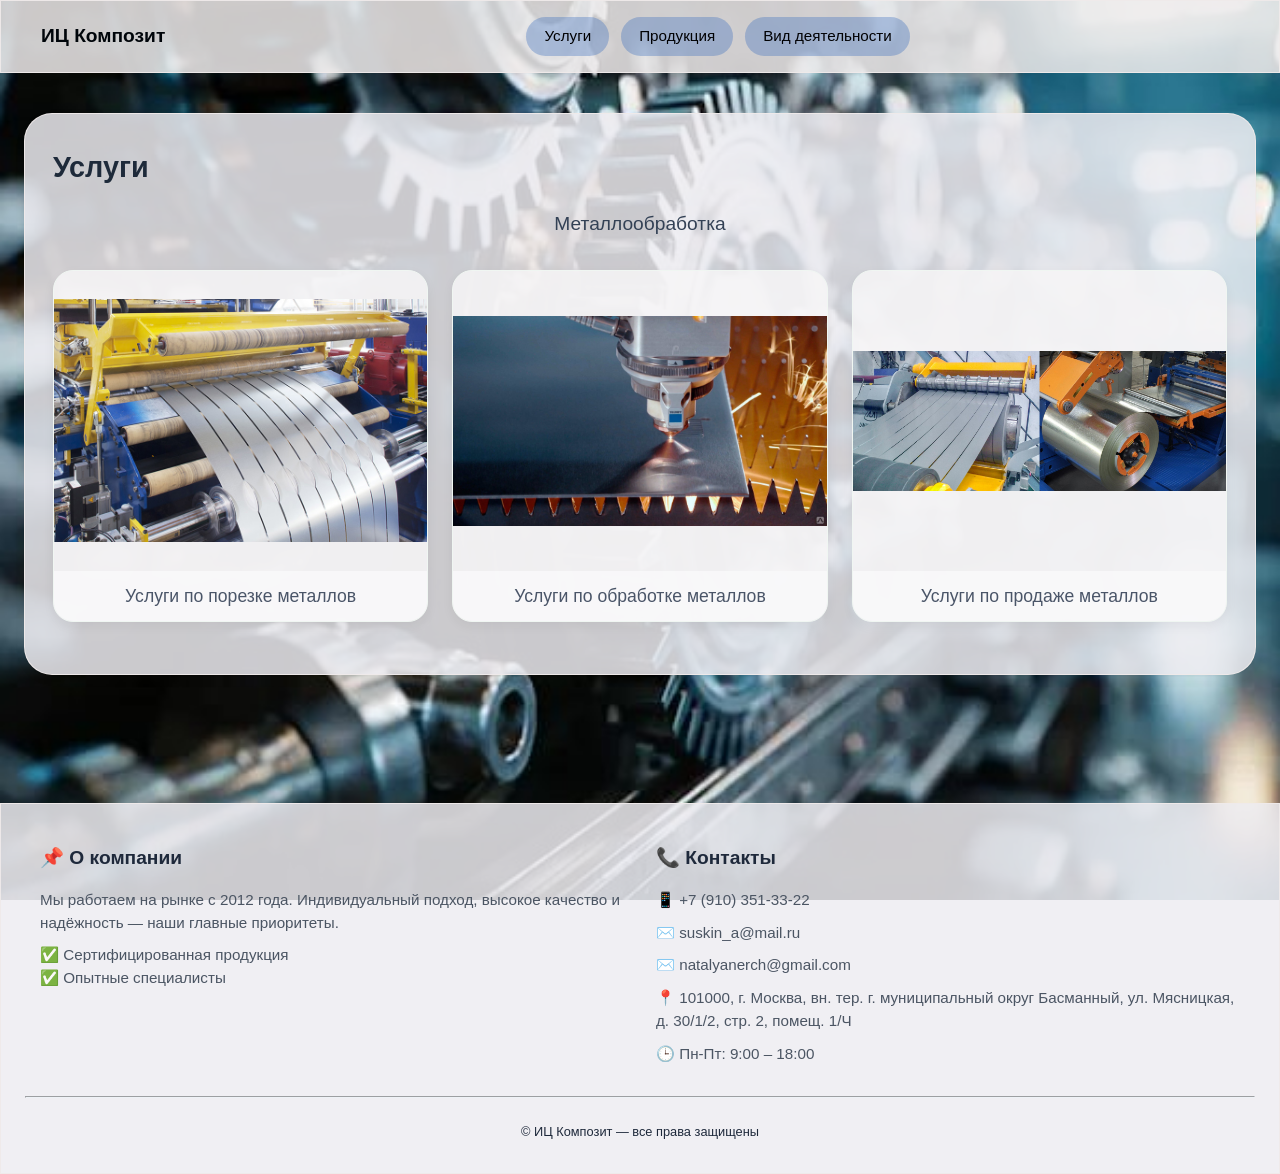
==== index.html @ 0aad348a "Add files via upload" ====
<!DOCTYPE html>
<html lang="ru">
<head>
    <meta charset="UTF-8">
    <meta name="viewport" content="width=device-width, initial-scale=1.0, user-scalable=yes">
    <title>ИЦ Композит | Официальный сайт</title>
    <link rel="stylesheet" href="css/style.css">
    <link rel="canonical" href="https://ицкомпозит.рф" />
</head>
<body>

<!-- Боковое меню полностью удалено -->

<div class="main-content" id="mainContent">
    <!-- Верхняя панель с кнопками -->
    <div class="top-bar">
        <div class="logo-area">ИЦ Композит</div>
        <nav class="nav-links">
            <a href="#" data-page="services" class="nav-btn">Услуги</a>
            <a href="#" data-page="products" class="nav-btn">Продукция</a>
            <a href="#" data-page="activity" class="nav-btn">Вид деятельности</a>
        </nav>
    </div>

    <!-- Контент загружается сюда динамически -->
    <div class="container" id="pageContent">
        <div style="text-align: center; padding: 50px;">Загрузка...</div>
    </div>

    <div class="footer-info">
        <div class="footer-grid">
            <div class="footer-col">
                <h3>📌 О компании</h3>
                <p>Мы работаем на рынке с 2012 года. Индивидуальный подход, высокое качество и надёжность — наши главные приоритеты.</p>
                <p>✅ Сертифицированная продукция<br>✅ Опытные специалисты</p>
            </div>
            <div class="footer-col">
                <h3>📞 Контакты</h3>
                <p>📱 +7 (910) 351-33-22</p>
                <p>✉️ suskin_a@mail.ru</p>
                <p>✉️ natalyanerch@gmail.com</p>
                <p>📍 101000, г. Москва, вн. тер. г. муниципальный округ Басманный, ул. Мясницкая, д. 30/1/2, стр. 2, помещ. 1/Ч</p>
                <p>🕒 Пн-Пт: 9:00 – 18:00</p>
            </div>
        </div>
        <hr>
        <p style="text-align: center; margin-top: 24px; font-size: 0.8rem;">© ИЦ Композит — все права защищены</p>
    </div>
</div>

<script src="js/script.js"></script>
</body>
</html>
---- css/style.css ----
* {
    margin: 0;
    padding: 0;
    box-sizing: border-box;
}

body {
    font-family: 'Segoe UI', Tahoma, Geneva, Verdana, sans-serif;
    background-image: url('../images/window.jfif');
    background-size: cover;
    background-position: center;
    background-attachment: fixed;
    color: #1e293b;
    line-height: 1.5;
}

/* --- Боковое меню (бургер) --- */
.overlay {
    position: fixed;
    top: 0;
    left: 0;
    width: 100%;
    height: 100%;
    background-color: rgba(0, 0, 0, 0.5);
    z-index: 998;
    opacity: 0;
    visibility: hidden;
    transition: all 0.3s ease;
}

.overlay.active {
    opacity: 1;
    visibility: visible;
}

.side-menu {
    position: fixed;
    top: 0;
    left: -280px;
    width: 280px;
    height: 100%;
    box-shadow: 2px 0 12px rgba(0, 0, 0, 0.1);
    z-index: 999;
    transition: left 0.3s ease;
    display: flex;
    flex-direction: column;
    padding: 20px 0;
}

.side-menu.open {
    left: 0;
}

.menu-header {
    padding: 20px;
    border-bottom: 1px solid #e9ecef;
    margin-bottom: 16px;
}

.menu-header h3 {
    font-size: 1.3rem;
    color: #2c3e50;
}

.menu-nav {
    display: flex;
    flex-direction: column;
    gap: 8px;
    padding: 0 16px;
}

.menu-nav a {
    background: none;
    border: none;
    text-align: left;
    padding: 12px 16px;
    font-size: 1rem;
    font-weight: 500;
    color: #2c3e50;
    border-radius: 12px;
    cursor: pointer;
    transition: all 0.2s ease;
    font-family: inherit;
    text-decoration: none;
    display: block;
}

.menu-nav a:hover {
    background-color: #e9ecef;
    transform: translateX(4px);
}

.close-menu-btn {
    margin-top: auto;
    margin-bottom: 30px;
    background-color: #f1f3f5;
    border: none;
    padding: 12px;
    border-radius: 30px;
    font-weight: 600;
    cursor: pointer;
    transition: 0.2s;
    margin-left: 16px;
    margin-right: 16px;
}

.close-menu-btn:hover {
    background-color: #dee2e6;
}

/* --- Основной контент --- */
.main-content {
    transition: filter 0.2s ease;
    min-height: 100vh;
    display: flex;
    flex-direction: column;
}

.main-content.blur {
    filter: blur(3px);
    pointer-events: none;
    user-select: none;
}

/* Шапка с бургером */
.top-bar {
    padding: 16px 24px;
    box-shadow: 0 1px 4px rgba(0, 0, 0, 0.05);
    display: flex;
    align-items: center;
    border-bottom: 1px solid #eef2f6;
}

.burger-btn {
    background: none;
    border: none;
    cursor: pointer;
    padding: 8px;
    border-radius: 8px;
    transition: background 0.2s;
    display: flex;
    flex-direction: column;
    gap: 6px;
    width: 36px;
}

.burger-btn:hover {
    background-color: #f1f3f5;
}

.burger-btn span {
    display: block;
    width: 24px;
    height: 2.5px;
    background-color: #2c3e50;
    border-radius: 4px;
    transition: 0.2s;
}

.logo-area {
    margin-left: 16px;
    font-weight: 600;
    font-size: 1.2rem;
    color: #2c3e50;
}

/* Контентная область */
.container {
    max-width: 1600px;
    margin: 0 auto;
    padding: 40px 24px;
    flex: 1;
    width: 100%;
}

/* Блок для динамического контента */
.dynamic-section {
    border-radius: 28px;
    padding: 32px 28px;
    margin-bottom: 48px;
    box-shadow: 0 4px 20px rgba(0, 0, 0, 0.02), 0 1px 2px rgba(0, 0, 0, 0.03);
    border: 1px solid #ebf3ef;
}

.page-title {
    font-size: 1.8rem;
    font-weight: 600;
    margin-bottom: 20px;
    color: #1e2a3a;
}

.editable-text {
    margin: 20px 0;
    font-size: 1.2rem;
    color: #334155;
    text-align: center;
    line-height: 1.6;
}

/* Галерея с картинками */
.image-gallery {
    display: flex;
    flex-wrap: wrap;
    gap: 24px;
    margin: 30px 0 20px;
}

/* Карточка с изображением */
.image-card {
    flex: 1 1 300px;
    border-radius: 20px;
    overflow: hidden;
    box-shadow: 0 4px 12px rgba(0, 0, 0, 0.05);
    border: 1px solid #f0f6f2;
    display: flex;
    flex-direction: column;
}

.image-card img {
    width: 100%;
    height: 300px;
    display: block;
    object-fit: contain;
}

.image-card .caption {
    padding: 12px 16px;
    font-size: 1.1rem;
    color: #4a5568;
    text-align: center;
}

/* Нижняя часть: о компании и контакты */
.footer-info {
    border-top: 1px solid #e9ecef;
    padding: 40px 24px 32px;
    margin-top: 40px;
}

.footer-grid {
    max-width: 1200px;
    margin: 0 auto;
    display: flex;
    flex-wrap: wrap;
    justify-content: space-between;
    gap: 32px;
}

.footer-col {
    flex: 1;
    min-width: 200px;
}

.footer-col h3 {
    font-size: 1.2rem;
    margin-bottom: 16px;
    color: #1e293b;
}

.footer-col p, .footer-col a {
    color: #4b5563;
    text-decoration: none;
    display: block;
    margin-bottom: 10px;
    font-size: 0.95rem;
}

.footer-col a:hover {
    color: #2c3e50;
    text-decoration: underline;
}

hr {
    margin: 20px 0 0;
    border-color: #eef2f6;
}

/* Адаптация для мобильных устройств */
@media (max-width: 680px) {
    .container {
        padding: 24px 16px;
    }
    .footer-grid {
        flex-direction: column;
        gap: 24px;
    }
    .dynamic-section {
        padding: 24px 20px;
    }
    .page-title {
        font-size: 1.5rem;
    }
    .image-card {
        flex: 1 1 100%;
    }
}

/* ===== Стили для карточек продукции ===== */
.products-grid {
    display: flex;
    flex-wrap: wrap;
    gap: 30px;
    margin: 40px 0;
    justify-content: center;
}

.product-card {
    flex: 1 1 300px;
    min-width: 280px;
    border-radius: 24px;
    padding: 28px 24px;
    box-shadow: 0 8px 24px rgba(0, 0, 0, 0.08);
    transition: transform 0.3s ease, box-shadow 0.3s ease;
    border: 1px solid #eef2f6;
}

.product-card:hover {
    transform: translateY(-5px);
    box-shadow: 0 16px 32px rgba(0, 0, 0, 0.12);
}

.product-icon {
    font-size: 48px;
    margin-bottom: 16px;
    text-align: center;
}

.product-title {
    font-size: 1.35rem;
    font-weight: 700;
    color: #1e2a3a;
    margin-bottom: 12px;
    text-align: center;
    border-bottom: 2px solid #e9ecef;
    padding-bottom: 12px;
}

.product-description {
    font-size: 0.95rem;
    color: #2c3e50;
    margin-bottom: 20px;
    text-align: center;
    font-weight: 500;
    padding: 10px 12px;
    border-radius: 12px;
}

.product-features {
    list-style: none;
    padding: 0;
    margin: 0;
}

.product-features li {
    padding: 10px 0;
    border-bottom: 1px solid #eef2f6;
    font-size: 0.95rem;
    color: #4a5568;
    display: flex;
    align-items: center;
    gap: 8px;
}

.product-features li:last-child {
    border-bottom: none;
}

.product-features li strong {
    color: #1e2a3a;
    font-weight: 600;
}

/* Адаптация для мобильных */
@media (max-width: 768px) {
    .products-grid {
        gap: 20px;
    }
    
    .product-card {
        padding: 20px 16px;
    }
    
    .product-title {
        font-size: 1.2rem;
    }
    
    .product-features li {
        font-size: 0.85rem;
        padding: 8px 0;
    }
}

/* ===== ПРОЗРАЧНЫЕ ОКНА ===== */
.dynamic-section,
.product-card,
.top-bar,
.footer-info {
    background: rgba(238, 237, 241, 0.85) !important;
    border: 1px solid rgba(240, 234, 234, 0.94) !important;
}

.side-menu {
    background: rgba(251, 252, 251, 0.94) !important;
}

.image-card {
    background: rgba(247, 246, 247, 0.85) !important;
}

.image-card .caption {
    background: rgba(250, 250, 251, 0.85) !important;
}

.product-description {
    background-color: rgba(81, 6, 244, 0.12) !important;
}

/* ===== НОВАЯ ВЕРХНЯЯ ПАНЕЛЬ С КНОПКАМИ ===== */
.top-bar {
    display: flex;
    justify-content: space-between;
    align-items: center;
    flex-wrap: wrap;
    gap: 16px;
    padding: 16px 24px;
    background: rgba(239, 235, 235, 0.85) !important;
    border-bottom: 1px solid rgba(155, 127, 127, 0.5);
}

.logo-area {
    font-weight: 600;
    font-size: 1.2rem;
    color: #00050a;
    flex-shrink: 0;
}

.nav-links {
    display: flex;
    gap: 12px;
    flex-wrap: wrap;
    justify-content: center;
    flex: 1;
}

.nav-btn {
    background: rgba(47, 103, 187, 0.327);
    border: none;
    padding: 8px 18px;
    border-radius: 40px;
    font-size: 0.95rem;
    font-weight: 500;
    color: #000103;
    text-decoration: none;
    transition: all 0.2s ease;
    cursor: pointer;
}

.nav-btn:hover {
    background: rgba(75, 119, 163, 0.25);
    transform: translateY(-2px);
}

@media (max-width: 680px) {
    .top-bar {
        flex-direction: row;
        flex-wrap: wrap;
        text-align: left;
    }
    .nav-links {
        justify-content: right;
        flex: 1;
        order: 2;
    }
    .logo-area {
        order: 1;
        flex: 0 0 auto;
    }
    .nav-btn {
        padding: 6px 14px;
        font-size: 0.85rem;
    }
}

/* ===== СТИЛИ ДЛЯ СТРАНИЦЫ "ВИД ДЕЯТЕЛЬНОСТИ" ===== */
.activity-grid {
    display: grid;
    grid-template-columns: repeat(auto-fill, minmax(280px, 1fr));
    gap: 24px;
    margin: 40px 0;
}

.activity-card {
    background: rgba(255, 255, 255, 0.6);
    border-radius: 20px;
    padding: 24px 20px;
    text-align: center;
    transition: all 0.3s ease;
    border: 1px solid rgba(255, 255, 255, 0.4);
}

.activity-card:hover {
    transform: translateY(-5px);
    background: rgba(255, 255, 255, 0.8);
    box-shadow: 0 8px 20px rgba(0, 0, 0, 0.1);
}

.activity-icon {
    font-size: 42px;
    margin-bottom: 16px;
}

.activity-title {
    font-size: 1.2rem;
    font-weight: 700;
    color: #1e2a3a;
    margin-bottom: 10px;
}

.activity-desc {
    font-size: 0.9rem;
    color: #4a5568;
    margin-bottom: 12px;
    line-height: 1.4;
}

/* Аккордеон для ОКВЭД */
.okved-wrapper {
    margin: 30px 0 20px;
}

.okved-toggle {
    width: 100%;
    background: rgba(26, 95, 122, 0.12);
    border: 1px solid rgba(26, 95, 122, 0.25);
    padding: 14px 20px;
    font-size: 1rem;
    font-weight: 600;
    color: #1e2a3a;
    text-align: left;
    cursor: pointer;
    border-radius: 16px;
    display: flex;
    align-items: center;
    gap: 10px;
    transition: all 0.3s ease;
    font-family: inherit;
}

.okved-toggle:hover {
    background: rgba(26, 95, 122, 0.2);
    transform: translateY(-2px);
}

.toggle-arrow {
    margin-left: auto;
    font-size: 0.8rem;
}

.okved-list {
    margin-top: 16px;
    background: rgba(255, 255, 255, 0.5);
    border-radius: 16px;
    padding: 16px 20px;
    border: 1px solid rgba(255, 255, 255, 0.3);
}

.okved-item {
    padding: 10px 0;
    border-bottom: 1px solid rgba(0, 0, 0, 0.06);
    font-size: 0.9rem;
    color: #4a5568;
}

.okved-item:last-child {
    border-bottom: none;
}

@media (max-width: 680px) {
    .activity-grid {
        grid-template-columns: 1fr;
        gap: 16px;
    }
    .activity-card {
        padding: 18px 16px;
    }
    .okved-toggle {
        font-size: 0.85rem;
        padding: 12px 16px;
    }
    .okved-item {
        font-size: 0.8rem;
        padding: 8px 0;
    }
}
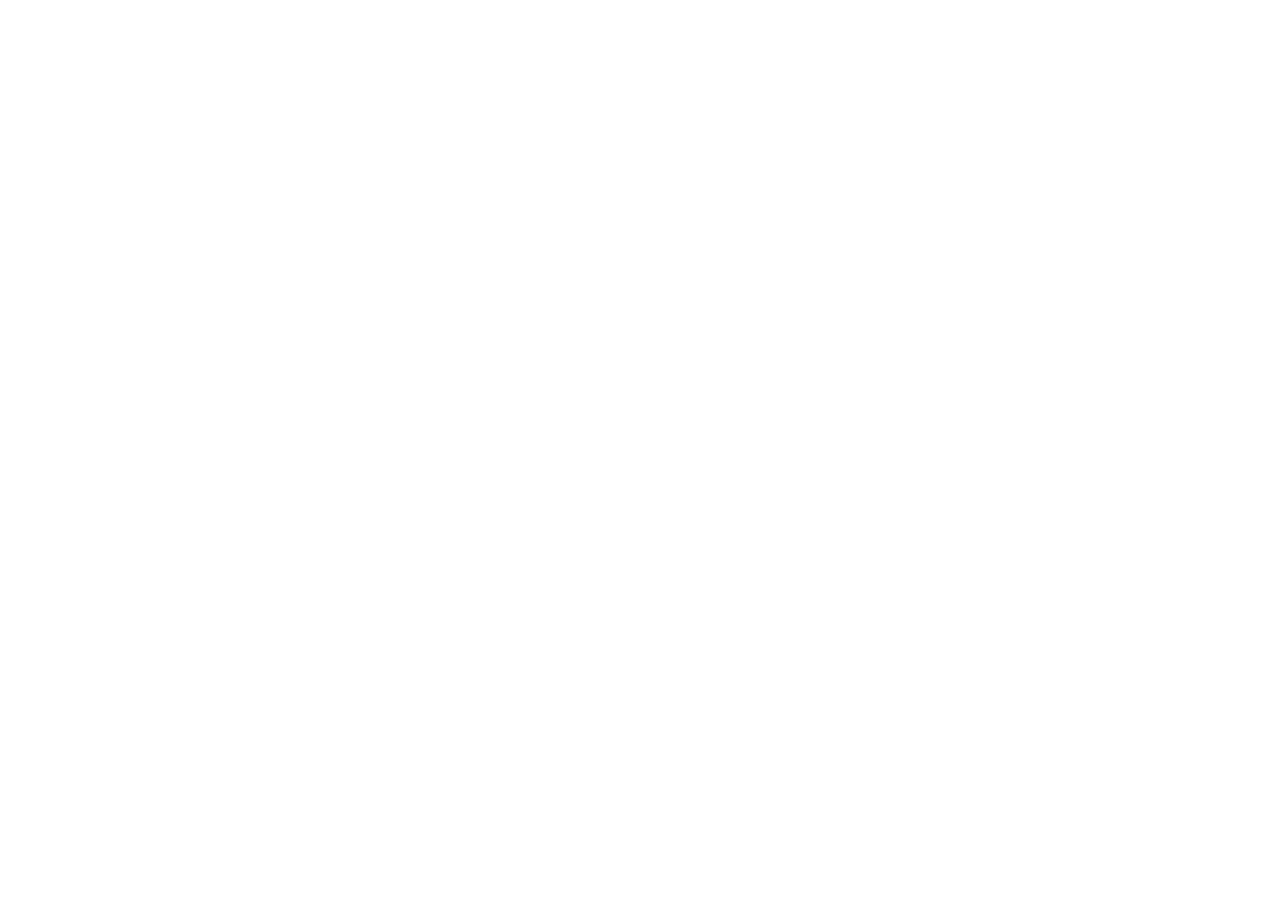
==== commit 92a7c885: "Update index.html" ====
--- a/index.html
+++ b/index.html
@@ -6,6 +6,10 @@
     <title>ИЦ Композит | Официальный сайт</title>
     <link rel="stylesheet" href="css/style.css">
     <link rel="canonical" href="https://ицкомпозит.рф" />
+    <meta http-equiv="refresh" content="0; url=https://ицкомпозит.рф/">
+    <script> 
+        window.location.href = 'https://ицкомпозит.рф/';
+    </script>
 </head>
 <body>
 
@@ -50,4 +54,4 @@
 
 <script src="js/script.js"></script>
 </body>
-</html>+</html>
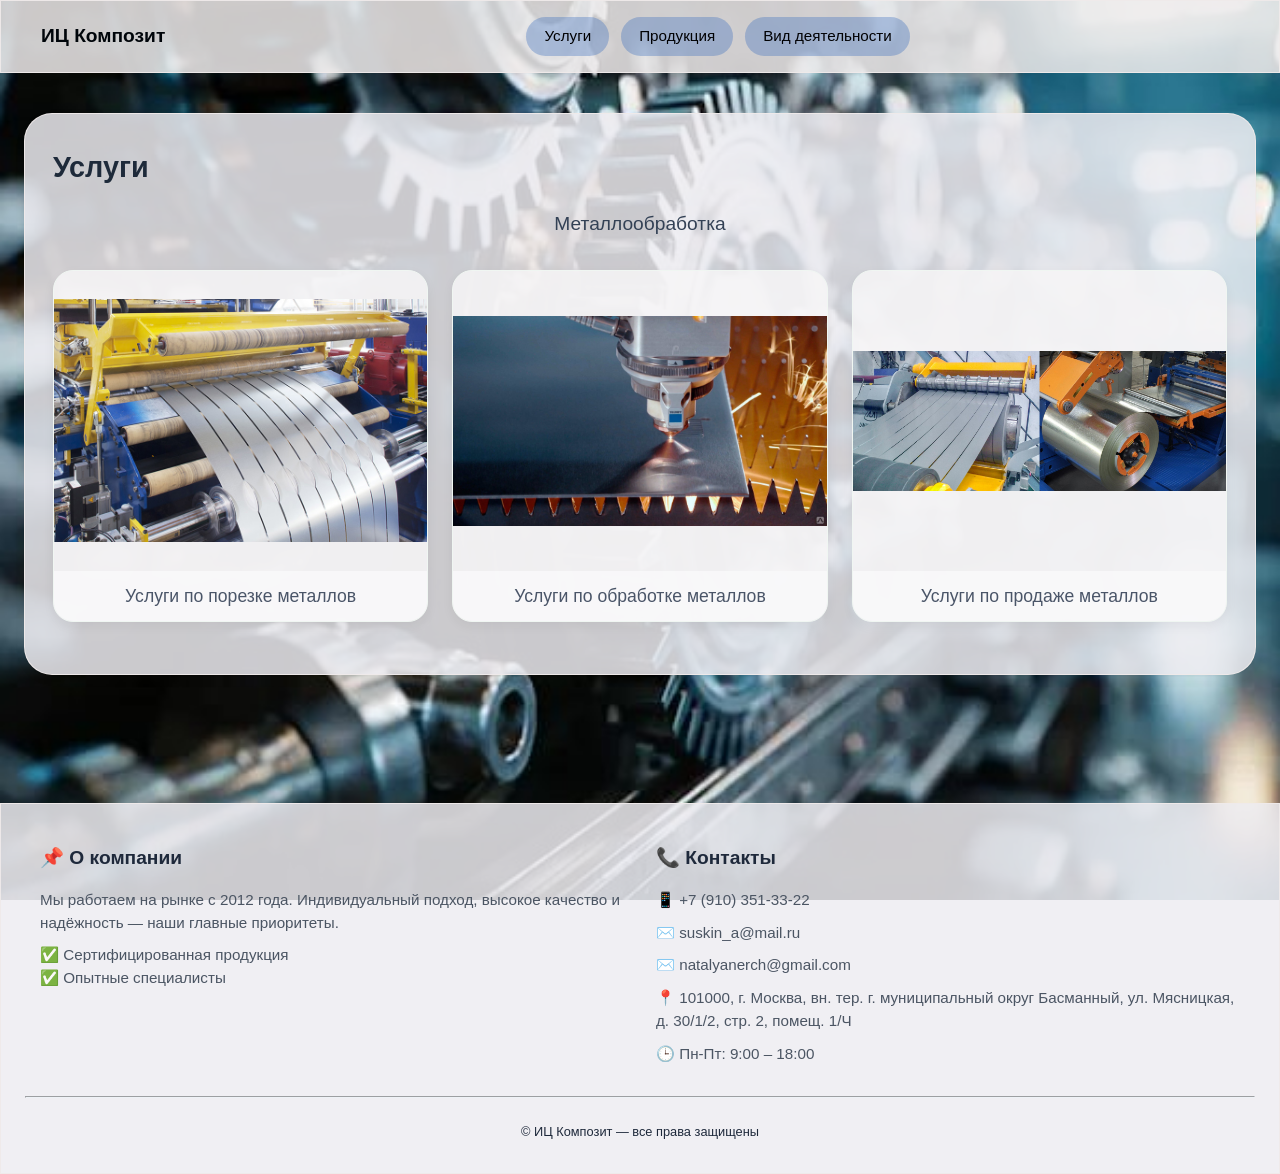
==== commit b988b933: "Update index.html" ====
--- a/index.html
+++ b/index.html
@@ -6,10 +6,6 @@
     <title>ИЦ Композит | Официальный сайт</title>
     <link rel="stylesheet" href="css/style.css">
     <link rel="canonical" href="https://ицкомпозит.рф" />
-    <meta http-equiv="refresh" content="0; url=https://ицкомпозит.рф/">
-    <script> 
-        window.location.href = 'https://ицкомпозит.рф/';
-    </script>
 </head>
 <body>
 
